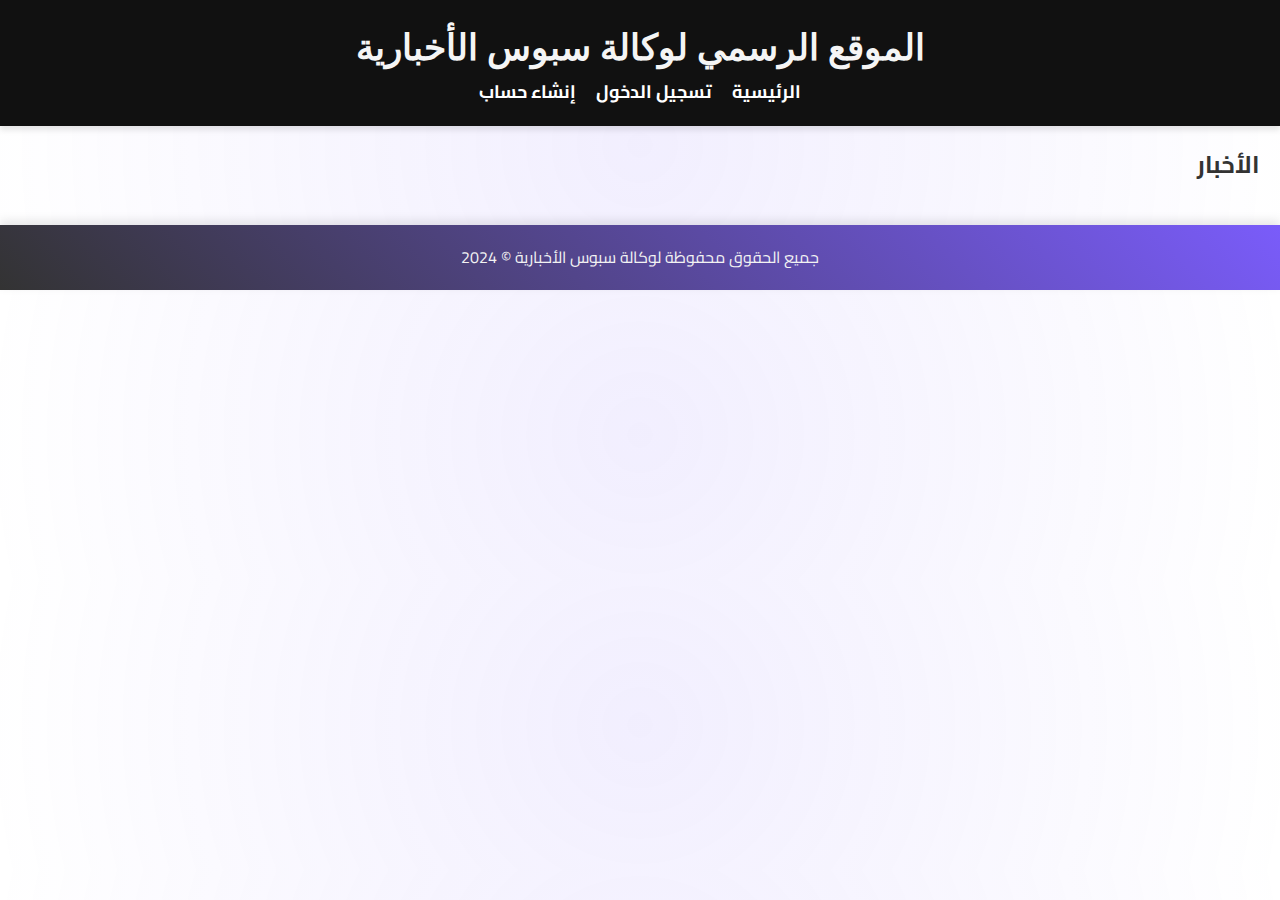
==== index.html @ 8d3fb9c5 "Update index.html" ====
<!DOCTYPE html>
<html lang="ar" dir="rtl">
<head>
    <meta charset="UTF-8">
    <meta name="viewport" content="width=device-width, initial-scale=1.0">
    <title>وكالة سبوس الأخبارية</title>
    <link rel="stylesheet" href="styles.css">
    <script defer src="firebase-config.js"></script>
    <script defer src="app.js"></script>

    <!-- إضافة رابط الخط من Google Fonts -->
    <link href="https://fonts.googleapis.com/css2?family=Amiri&family=Cairo:wght@400;700&display=swap" rel="stylesheet">
</head>
<body>
    <header>
        <nav>
            <h1>الموقع الرسمي لوكالة سبوس الأخبارية</h1>
            <ul id="nav-links">
                <li><a href="index.html">الرئيسية</a></li>
                <li id="admin-link" style="display:none;"><a href="admin.html">نشر خبر</a></li>
                <li id="login-link"><a href="login.html">تسجيل الدخول</a></li>
                <li id="signup-link"><a href="signup.html">إنشاء حساب</a></li>
            </ul>
        </nav>

        <script>
            // التحقق من حالة الأدمن بعد تسجيل الدخول
            firebase.auth().onAuthStateChanged((user) => {
                if (user) {
                    db.collection('users').doc(user.uid).get().then((doc) => {
                        if (doc.exists && doc.data().isAdmin) {
                            // إظهار رابط نشر الأخبار إذا كان المستخدم أدمن
                            document.getElementById('admin-link').style.display = 'block';
                        }
                    });

                    // إخفاء رابط تسجيل الدخول وإنشاء حساب عند تسجيل الدخول
                    document.getElementById('login-link').style.display = 'none';
                    document.getElementById('signup-link').style.display = 'none';
                }
            });
        </script>
    </header>

    <main>
        <section id="news-section">
            <h2>الأخبار</h2>
            <div id="news-container"></div>
        </section>
    </main>

    <footer>
        <p>جميع الحقوق محفوظة لوكالة سبوس الأخبارية © 2024</p>
    </footer>

    <script>
        // تحميل الأخبار من Firestore
        function loadNews() {
            const newsContainer = document.getElementById('news-container');
            newsContainer.innerHTML = ''; // تفريغ المحتوى السابق

            db.collection('news').orderBy('timestamp', 'desc').get().then((querySnapshot) => {
                querySnapshot.forEach((doc) => {
                    const newsItem = doc.data();
                    const newsDiv = document.createElement('div');
                    newsDiv.classList.add('news-item');

                    newsDiv.innerHTML = `
                        <h3>${newsItem.title}</h3>
                        <p>${newsItem.content}</p>
                        <hr>
                    `;
                    newsContainer.appendChild(newsDiv);
                });
            }).catch((error) => {
                console.error("خطأ في تحميل الأخبار: ", error);
            });
        }

        // استدعاء الدالة لتحميل الأخبار عند تحميل الصفحة
        window.onload = loadNews;
    </script>
</body>
</html>
---- styles.css ----
/* إعدادات عامة */
* {
    margin: 0;
    padding: 0;
    box-sizing: border-box;
}

body {
    font-family: 'Cairo', sans-serif; /* استخدام خط Cairo كخط أساسي */
    background-color: #f3f3f3;
    color: #333;
    line-height: 1.6;
}

header {
    background-color: #111; /* لون غامق لجعل العنوان بارز */
    color: #fff;
    padding: 20px;
    text-align: center;
    box-shadow: 0 4px 6px rgba(0, 0, 0, 0.1);
    position: sticky;
    top: 0;
    z-index: 1000;
}

nav ul {
    list-style: none;
    display: flex;
    justify-content: center;
    gap: 20px;
}

nav ul li a {
    color: #fff;
    text-decoration: none;
    font-weight: bold;
    font-size: 18px;
    transition: color 0.3s ease;
}

nav ul li a:hover {
    color: #7a5cfa; /* تأثير اللون البنفسجي عند التحويم */
}

h1 {
    font-size: 36px;
    font-family: 'Times New Roman', serif;
    color: #f5f5f5;
    text-transform: uppercase;
    letter-spacing: 2px;
}

main {
    margin: 20px;
}

footer {
    background-color: #111;
    color: #fff;
    padding: 20px;
    text-align: center;
    margin-top: 40px;
}

.dark-mode {
    background-color: #121212;
    color: #eeeeee;
}

/* تدرج لألوان سحرية وخفيفة */
body.dark-mode {
    background: linear-gradient(to bottom, #2c2c54, #444);
    color: #d9d9f3;
}

/* تصميم مخصص لعرض الأخبار */
.news-item {
    background: linear-gradient(135deg, #fdfbfb 0%, #ebedee 100%);
    border-radius: 12px;
    margin-bottom: 20px;
    padding: 20px;
    box-shadow: 0 8px 15px rgba(0, 0, 0, 0.1);
    transition: transform 0.3s ease, box-shadow 0.3s ease;
}

.news-item:hover {
    transform: translateY(-10px);
    box-shadow: 0 15px 25px rgba(0, 0, 0, 0.2);
}

.news-item h3 {
    font-size: 24px;
    font-family: 'Georgia', serif;
    color: #333;
    margin-bottom: 10px;
    transition: color 0.3s ease;
}

.news-item p {
    font-size: 18px;
    color: #555;
}

.news-item:hover h3 {
    color: #7a5cfa;
}

/* تصميم قسم التعليقات */
.comments-section {
    margin-top: 20px;
    background-color: #f0f0ff;
    padding: 15px;
    border-radius: 8px;
    box-shadow: 0 4px 8px rgba(0, 0, 0, 0.1);
}

.comment {
    background-color: #ffffff;
    padding: 10px;
    margin-top: 10px;
    border-left: 4px solid #7a5cfa;
    border-radius: 4px;
}

/* تصميم أزرار الإضافة */
button {
    background-color: #7a5cfa;
    color: white;
    padding: 10px 20px;
    border: none;
    border-radius: 8px;
    font-size: 16px;
    cursor: pointer;
    transition: background-color 0.3s ease, box-shadow 0.3s ease;
}

button:hover {
    background-color: #6849d1;
    box-shadow: 0 5px 15px rgba(122, 92, 250, 0.3);
}

/* تصاميم إضافية للحقول */
input[type="text"],
input[type="email"],
textarea {
    width: 100%;
    padding: 10px;
    margin-top: 10px;
    margin-bottom: 20px;
    border: 2px solid #ddd;
    border-radius: 8px;
    background-color: #fdfbfb;
    font-size: 16px;
    transition: border 0.3s ease;
}

input:focus,
textarea:focus {
    border-color: #7a5cfa;
    outline: none;
}

/* تأثيرات للطابع السحري */
body {
    background: radial-gradient(circle, rgba(122, 92, 250, 0.1), rgba(0, 0, 0, 0));
}

.news-item {
    border: 1px solid rgba(122, 92, 250, 0.2);
    position: relative;
}

.news-item::after {
    content: '';
    position: absolute;
    top: -10px;
    left: -10px;
    right: -10px;
    bottom: -10px;
    background: linear-gradient(45deg, rgba(122, 92, 250, 0.2), transparent);
    border-radius: 12px;
    z-index: -1;
    transition: opacity 0.3s ease;
}

.news-item:hover::after {
    opacity: 0.5;
}

/* تصميم مخصص للفوتر */
footer {
    background: linear-gradient(45deg, #333, #7a5cfa);
    color: #f3f3f3;
    box-shadow: 0 -4px 10px rgba(0, 0, 0, 0.1);
}



/* تصميم صفحة تسجيل الدخول وإنشاء الحساب */
.form-container {
    max-width: 400px;
    margin: 50px auto;
    padding: 20px;
    background-color: #fff;
    border-radius: 12px;
    box-shadow: 0 10px 20px rgba(0, 0, 0, 0.1);
    text-align: center;
}

.form-container h2 {
    font-size: 24px;
    color: #333;
    margin-bottom: 20px;
}

.form-container input[type="email"],
.form-container input[type="password"] {
    width: 100%;
    padding: 10px;
    margin-bottom: 15px;
    border: 2px solid #ddd;
    border-radius: 8px;
    background-color: #f3f3f3;
    font-size: 16px;
    transition: border 0.3s ease;
}

.form-container input:focus {
    border-color: #7a5cfa;
    outline: none;
}

.form-container button {
    width: 100%;
    padding: 10px;
    background-color: #7a5cfa;
    color: white;
    border: none;
    border-radius: 8px;
    font-size: 16px;
    cursor: pointer;
    transition: background-color 0.3s ease, box-shadow 0.3s ease;
    margin-top: 10px;
}

.form-container button:hover {
    background-color: #6849d1;
    box-shadow: 0 5px 15px rgba(122, 92, 250, 0.3);
}

.form-container p {
    margin-top: 15px;
    font-size: 14px;
    color: #555;
}

.form-container p a {
    color: #7a5cfa;
    text-decoration: none;
    transition: color 0.3s ease;
}

.form-container p a:hover {
    color: #6849d1;
}

/* إضافة تأثيرات سحرية */
.form-container {
    position: relative;
    background: linear-gradient(135deg, #fdfbfb, #ebedee);
}

.form-container::before {
    content: '';
    position: absolute;
    top: -10px;
    left: -10px;
    right: -10px;
    bottom: -10px;
    background: linear-gradient(45deg, rgba(122, 92, 250, 0.2), transparent);
    border-radius: 12px;
    z-index: -1;
    transition: opacity 0.3s ease;
}

.form-container:hover::before {
    opacity: 0.5;
}

/* الوضع الليلي لصفحات تسجيل الدخول وإنشاء الحساب */
body.dark-mode .form-container {
    background-color: #222;
    color: #eee;
    border: 1px solid rgba(122, 92, 250, 0.4);
}

body.dark-mode .form-container input {
    background-color: #333;
    border-color: #444;
    color: #eee;
}

body.dark-mode .form-container input:focus {
    border-color: #7a5cfa;
}

body.dark-mode .form-container button {
    background-color: #7a5cfa;
}

body.dark-mode .form-container button:hover {
    background-color: #6849d1;
}

body.dark-mode .form-container p a {
    color: #7a5cfa;
}
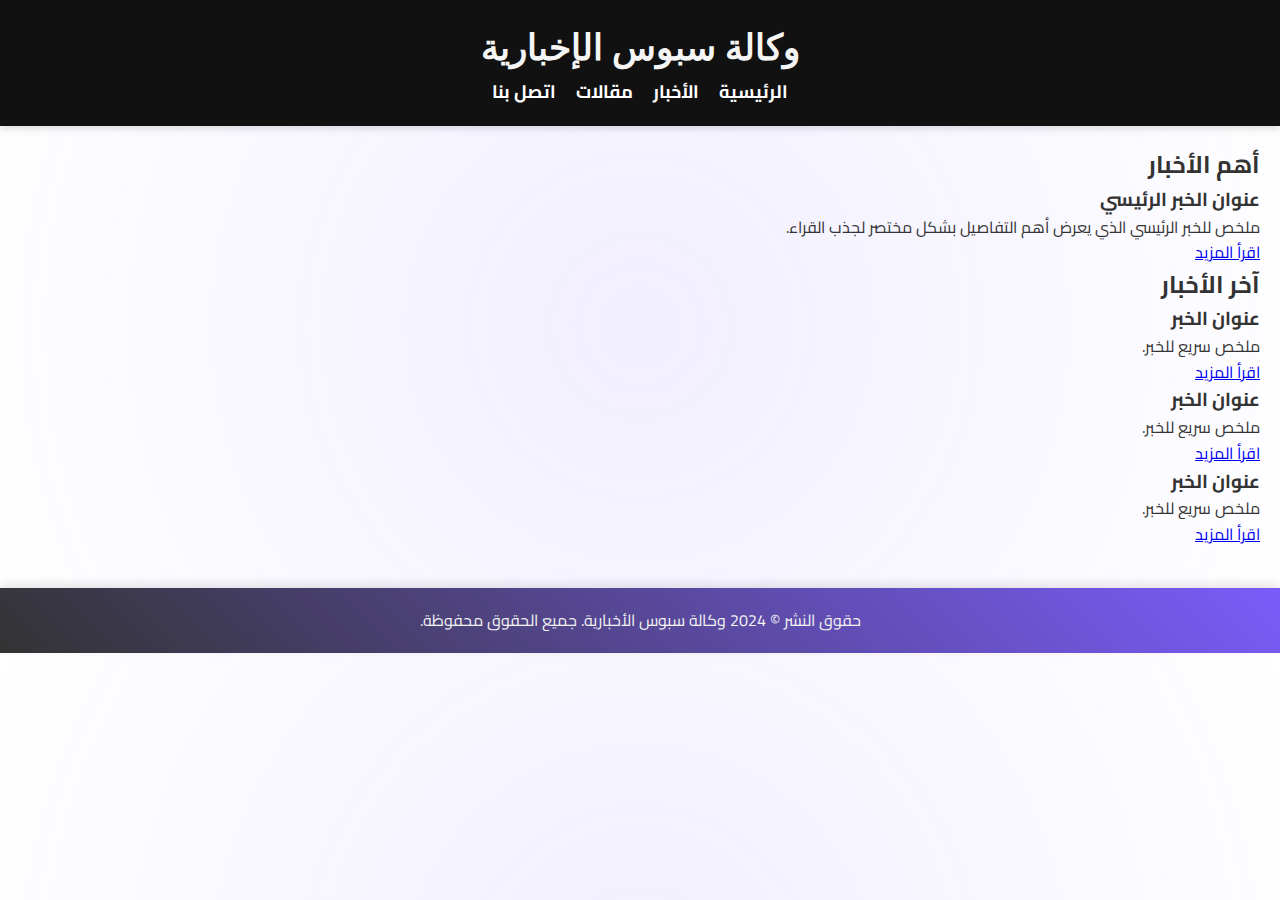
==== commit bbb11608: "Update index.html" ====
--- a/index.html
+++ b/index.html
@@ -1,5 +1,6 @@
 <!DOCTYPE html>
 <html lang="ar" dir="rtl">
+
 <head>
     <meta charset="UTF-8">
     <meta name="viewport" content="width=device-width, initial-scale=1.0">
@@ -11,74 +12,59 @@
     <!-- إضافة رابط الخط من Google Fonts -->
     <link href="https://fonts.googleapis.com/css2?family=Amiri&family=Cairo:wght@400;700&display=swap" rel="stylesheet">
 </head>
+
 <body>
     <header>
-        <nav>
-            <h1>الموقع الرسمي لوكالة سبوس الأخبارية</h1>
-            <ul id="nav-links">
-                <li><a href="index.html">الرئيسية</a></li>
-                <li id="admin-link" style="display:none;"><a href="admin.html">نشر خبر</a></li>
-                <li id="login-link"><a href="login.html">تسجيل الدخول</a></li>
-                <li id="signup-link"><a href="signup.html">إنشاء حساب</a></li>
-            </ul>
-        </nav>
-
-        <script>
-            // التحقق من حالة الأدمن بعد تسجيل الدخول
-            firebase.auth().onAuthStateChanged((user) => {
-                if (user) {
-                    db.collection('users').doc(user.uid).get().then((doc) => {
-                        if (doc.exists && doc.data().isAdmin) {
-                            // إظهار رابط نشر الأخبار إذا كان المستخدم أدمن
-                            document.getElementById('admin-link').style.display = 'block';
-                        }
-                    });
-
-                    // إخفاء رابط تسجيل الدخول وإنشاء حساب عند تسجيل الدخول
-                    document.getElementById('login-link').style.display = 'none';
-                    document.getElementById('signup-link').style.display = 'none';
-                }
-            });
-        </script>
+        <div class="header-container">
+            <h1>وكالة سبوس الإخبارية</h1>
+            <nav>
+                <ul>
+                    <li><a href="#">الرئيسية</a></li>
+                    <li><a href="#">الأخبار</a></li>
+                    <li><a href="#">مقالات</a></li>
+                    <li><a href="#">اتصل بنا</a></li>
+                </ul>
+            </nav>
+        </div>
     </header>
 
     <main>
-        <section id="news-section">
-            <h2>الأخبار</h2>
-            <div id="news-container"></div>
+        <section class="headline-news">
+            <h2>أهم الأخبار</h2>
+            <article>
+                <h3>عنوان الخبر الرئيسي</h3>
+                <p>ملخص للخبر الرئيسي الذي يعرض أهم التفاصيل بشكل مختصر لجذب القراء.</p>
+                <a href="#" class="read-more">اقرأ المزيد</a>
+            </article>
+        </section>
+
+        <section class="latest-news">
+            <h2>آخر الأخبار</h2>
+            <div class="news-grid">
+                <article>
+                    <h3>عنوان الخبر</h3>
+                    <p>ملخص سريع للخبر.</p>
+                    <a href="#" class="read-more">اقرأ المزيد</a>
+                </article>
+                <article>
+                    <h3>عنوان الخبر</h3>
+                    <p>ملخص سريع للخبر.</p>
+                    <a href="#" class="read-more">اقرأ المزيد</a>
+                </article>
+                <article>
+                    <h3>عنوان الخبر</h3>
+                    <p>ملخص سريع للخبر.</p>
+                    <a href="#" class="read-more">اقرأ المزيد</a>
+                </article>
+            </div>
         </section>
     </main>
 
     <footer>
-        <p>جميع الحقوق محفوظة لوكالة سبوس الأخبارية © 2024</p>
+        <div class="footer-container">
+            <p>حقوق النشر © 2024 وكالة سبوس الأخبارية. جميع الحقوق محفوظة.</p>
+        </div>
     </footer>
+</body>
 
-    <script>
-        // تحميل الأخبار من Firestore
-        function loadNews() {
-            const newsContainer = document.getElementById('news-container');
-            newsContainer.innerHTML = ''; // تفريغ المحتوى السابق
-
-            db.collection('news').orderBy('timestamp', 'desc').get().then((querySnapshot) => {
-                querySnapshot.forEach((doc) => {
-                    const newsItem = doc.data();
-                    const newsDiv = document.createElement('div');
-                    newsDiv.classList.add('news-item');
-
-                    newsDiv.innerHTML = `
-                        <h3>${newsItem.title}</h3>
-                        <p>${newsItem.content}</p>
-                        <hr>
-                    `;
-                    newsContainer.appendChild(newsDiv);
-                });
-            }).catch((error) => {
-                console.error("خطأ في تحميل الأخبار: ", error);
-            });
-        }
-
-        // استدعاء الدالة لتحميل الأخبار عند تحميل الصفحة
-        window.onload = loadNews;
-    </script>
-</body>
 </html>
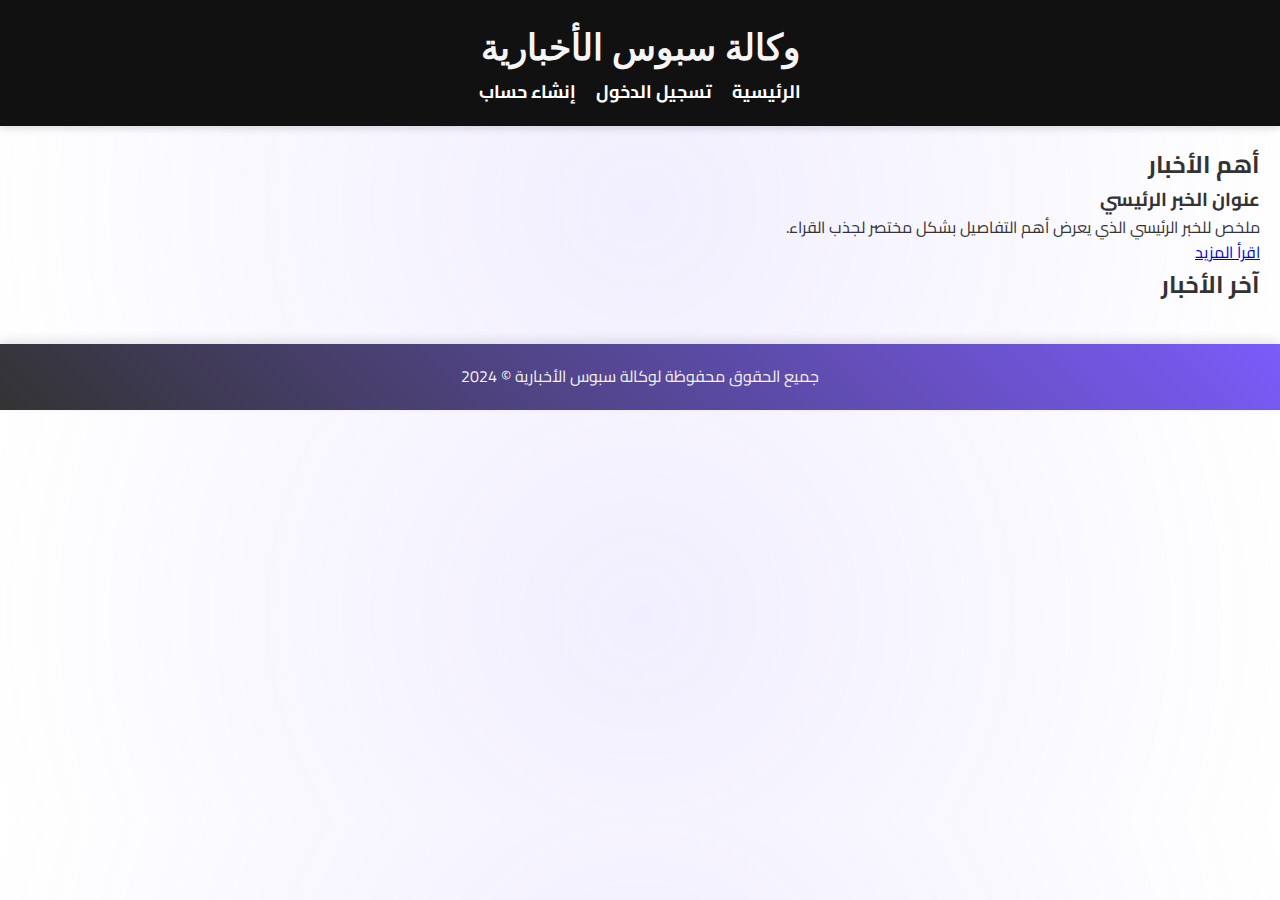
==== commit 4164e019: "Update index.html" ====
--- a/index.html
+++ b/index.html
@@ -1,6 +1,5 @@
 <!DOCTYPE html>
 <html lang="ar" dir="rtl">
-
 <head>
     <meta charset="UTF-8">
     <meta name="viewport" content="width=device-width, initial-scale=1.0">
@@ -12,20 +11,37 @@
     <!-- إضافة رابط الخط من Google Fonts -->
     <link href="https://fonts.googleapis.com/css2?family=Amiri&family=Cairo:wght@400;700&display=swap" rel="stylesheet">
 </head>
-
 <body>
     <header>
         <div class="header-container">
-            <h1>وكالة سبوس الإخبارية</h1>
+            <h1>وكالة سبوس الأخبارية</h1>
             <nav>
                 <ul>
-                    <li><a href="#">الرئيسية</a></li>
-                    <li><a href="#">الأخبار</a></li>
-                    <li><a href="#">مقالات</a></li>
-                    <li><a href="#">اتصل بنا</a></li>
+                    <li><a href="index.html">الرئيسية</a></li>
+                    <li id="admin-link" style="display:none;"><a href="admin.html">نشر خبر</a></li>
+                    <li id="login-link"><a href="login.html">تسجيل الدخول</a></li>
+                    <li id="signup-link"><a href="signup.html">إنشاء حساب</a></li>
                 </ul>
             </nav>
         </div>
+
+        <script>
+            // التحقق من حالة الأدمن بعد تسجيل الدخول
+            firebase.auth().onAuthStateChanged((user) => {
+                if (user) {
+                    db.collection('users').doc(user.uid).get().then((doc) => {
+                        if (doc.exists && doc.data().isAdmin) {
+                            // إظهار رابط نشر الأخبار إذا كان المستخدم أدمن
+                            document.getElementById('admin-link').style.display = 'block';
+                        }
+                    });
+
+                    // إخفاء رابط تسجيل الدخول وإنشاء حساب عند تسجيل الدخول
+                    document.getElementById('login-link').style.display = 'none';
+                    document.getElementById('signup-link').style.display = 'none';
+                }
+            });
+        </script>
     </header>
 
     <main>
@@ -40,31 +56,44 @@
 
         <section class="latest-news">
             <h2>آخر الأخبار</h2>
-            <div class="news-grid">
-                <article>
-                    <h3>عنوان الخبر</h3>
-                    <p>ملخص سريع للخبر.</p>
-                    <a href="#" class="read-more">اقرأ المزيد</a>
-                </article>
-                <article>
-                    <h3>عنوان الخبر</h3>
-                    <p>ملخص سريع للخبر.</p>
-                    <a href="#" class="read-more">اقرأ المزيد</a>
-                </article>
-                <article>
-                    <h3>عنوان الخبر</h3>
-                    <p>ملخص سريع للخبر.</p>
-                    <a href="#" class="read-more">اقرأ المزيد</a>
-                </article>
+            <div class="news-grid" id="news-container">
+                <!-- سيتم تحميل الأخبار هنا -->
             </div>
         </section>
     </main>
 
     <footer>
         <div class="footer-container">
-            <p>حقوق النشر © 2024 وكالة سبوس الأخبارية. جميع الحقوق محفوظة.</p>
+            <p>جميع الحقوق محفوظة لوكالة سبوس الأخبارية © 2024</p>
         </div>
     </footer>
+
+    <script>
+        // تحميل الأخبار من Firestore
+        function loadNews() {
+            const newsContainer = document.getElementById('news-container');
+            newsContainer.innerHTML = ''; // تفريغ المحتوى السابق
+
+            db.collection('news').orderBy('timestamp', 'desc').get().then((querySnapshot) => {
+                querySnapshot.forEach((doc) => {
+                    const newsItem = doc.data();
+                    const newsDiv = document.createElement('div');
+                    newsDiv.classList.add('news-item');
+
+                    newsDiv.innerHTML = `
+                        <h3>${newsItem.title}</h3>
+                        <p>${newsItem.content}</p>
+                        <hr>
+                    `;
+                    newsContainer.appendChild(newsDiv);
+                });
+            }).catch((error) => {
+                console.error("خطأ في تحميل الأخبار: ", error);
+            });
+        }
+
+        // استدعاء الدالة لتحميل الأخبار عند تحميل الصفحة
+        window.onload = loadNews;
+    </script>
 </body>
-
 </html>
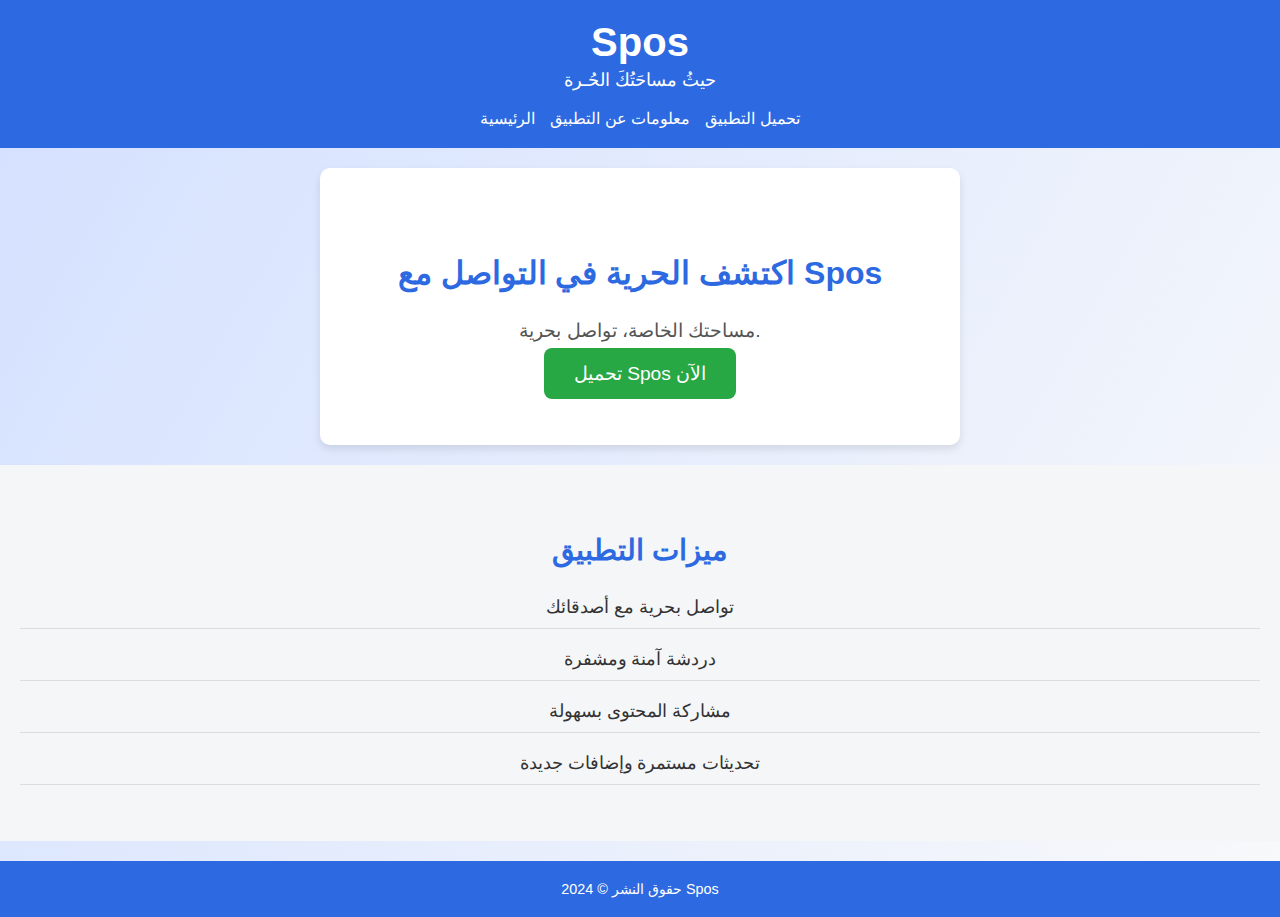
==== commit 66c8ec0d: "Update index.html" ====
--- a/index.html
+++ b/index.html
@@ -1,99 +1,146 @@
 <!DOCTYPE html>
-<html lang="ar" dir="rtl">
+<html lang="ar">
 <head>
     <meta charset="UTF-8">
     <meta name="viewport" content="width=device-width, initial-scale=1.0">
-    <title>وكالة سبوس الأخبارية</title>
-    <link rel="stylesheet" href="styles.css">
-    <script defer src="firebase-config.js"></script>
-    <script defer src="app.js"></script>
+    <title>Spos - تحميل التطبيق</title>
+    <style>
+        /* إعدادات عامة للصفحة */
+        body {
+            font-family: Arial, sans-serif;
+            background: linear-gradient(120deg, #d3e0ff, #f8f9fa);
+            color: #333;
+            margin: 0;
+            padding: 0;
+            text-align: center;
+        }
 
-    <!-- إضافة رابط الخط من Google Fonts -->
-    <link href="https://fonts.googleapis.com/css2?family=Amiri&family=Cairo:wght@400;700&display=swap" rel="stylesheet">
+        /* الشعار والقائمة */
+        .header {
+            padding: 20px;
+            background-color: #2d69e0;
+            color: white;
+        }
+        .header h1 {
+            margin: 0;
+            font-size: 2.5em;
+        }
+        .header p {
+            font-size: 1.1em;
+            margin-top: 5px;
+        }
+        .nav {
+            display: flex;
+            justify-content: center;
+            gap: 15px;
+            margin-top: 10px;
+        }
+        .nav a {
+            color: white;
+            text-decoration: none;
+            font-size: 1em;
+        }
+
+        /* قسم البطل */
+        .hero {
+            padding: 60px 20px;
+            background-color: #ffffff;
+            box-shadow: 0 4px 8px rgba(0, 0, 0, 0.1);
+            margin: 20px auto;
+            max-width: 600px;
+            border-radius: 10px;
+        }
+        .hero h2 {
+            color: #2d69e0;
+            font-size: 2em;
+        }
+        .hero p {
+            font-size: 1.2em;
+            color: #555;
+            margin: 10px 0 20px;
+        }
+        .download-btn {
+            padding: 15px 30px;
+            background-color: #28a745;
+            color: white;
+            font-size: 1.2em;
+            border: none;
+            border-radius: 8px;
+            cursor: pointer;
+            text-decoration: none;
+        }
+
+        /* قسم الميزات */
+        .features {
+            background-color: #f4f6f8;
+            padding: 40px 20px;
+            margin-top: 20px;
+        }
+        .features h3 {
+            color: #2d69e0;
+            font-size: 1.8em;
+            margin-bottom: 20px;
+        }
+        .features ul {
+            list-style-type: none;
+            padding: 0;
+        }
+        .features ul li {
+            font-size: 1.1em;
+            color: #333;
+            margin-bottom: 10px;
+            padding: 10px;
+            border-bottom: 1px solid #ddd;
+        }
+
+        /* التذييل */
+        .footer {
+            padding: 20px;
+            background-color: #2d69e0;
+            color: white;
+            margin-top: 20px;
+        }
+        .footer p {
+            margin: 0;
+            font-size: 0.9em;
+        }
+    </style>
 </head>
 <body>
-    <header>
-        <div class="header-container">
-            <h1>وكالة سبوس الأخبارية</h1>
-            <nav>
-                <ul>
-                    <li><a href="index.html">الرئيسية</a></li>
-                    <li id="admin-link" style="display:none;"><a href="admin.html">نشر خبر</a></li>
-                    <li id="login-link"><a href="login.html">تسجيل الدخول</a></li>
-                    <li id="signup-link"><a href="signup.html">إنشاء حساب</a></li>
-                </ul>
-            </nav>
-        </div>
 
-        <script>
-            // التحقق من حالة الأدمن بعد تسجيل الدخول
-            firebase.auth().onAuthStateChanged((user) => {
-                if (user) {
-                    db.collection('users').doc(user.uid).get().then((doc) => {
-                        if (doc.exists && doc.data().isAdmin) {
-                            // إظهار رابط نشر الأخبار إذا كان المستخدم أدمن
-                            document.getElementById('admin-link').style.display = 'block';
-                        }
-                    });
+<!-- الهيدر والشعار -->
+<div class="header">
+    <h1>Spos</h1>
+    <p>حيثُ مساحَتُكَ الحُـرة</p>
+    <div class="nav">
+        <a href="#">الرئيسية</a>
+        <a href="#">معلومات عن التطبيق</a>
+        <a href="#download">تحميل التطبيق</a>
+    </div>
+</div>
 
-                    // إخفاء رابط تسجيل الدخول وإنشاء حساب عند تسجيل الدخول
-                    document.getElementById('login-link').style.display = 'none';
-                    document.getElementById('signup-link').style.display = 'none';
-                }
-            });
-        </script>
-    </header>
+<!-- قسم البطل (الصورة الرئيسية) -->
+<div class="hero" id="download">
+    <h2>اكتشف الحرية في التواصل مع Spos</h2>
+    <p>مساحتك الخاصة، تواصل بحرية.</p>
+    <a href="رابط_التحميل" class="download-btn">تحميل Spos الآن</a>
+</div>
 
-    <main>
-        <section class="headline-news">
-            <h2>أهم الأخبار</h2>
-            <article>
-                <h3>عنوان الخبر الرئيسي</h3>
-                <p>ملخص للخبر الرئيسي الذي يعرض أهم التفاصيل بشكل مختصر لجذب القراء.</p>
-                <a href="#" class="read-more">اقرأ المزيد</a>
-            </article>
-        </section>
+<!-- قسم الميزات -->
+<div class="features">
+    <h3>ميزات التطبيق</h3>
+    <ul>
+        <li>تواصل بحرية مع أصدقائك</li>
+        <li>دردشة آمنة ومشفرة</li>
+        <li>مشاركة المحتوى بسهولة</li>
+        <li>تحديثات مستمرة وإضافات جديدة</li>
+    </ul>
+</div>
 
-        <section class="latest-news">
-            <h2>آخر الأخبار</h2>
-            <div class="news-grid" id="news-container">
-                <!-- سيتم تحميل الأخبار هنا -->
-            </div>
-        </section>
-    </main>
+<!-- التذييل -->
+<div class="footer">
+    <p>حقوق النشر © 2024 Spos</p>
+</div>
 
-    <footer>
-        <div class="footer-container">
-            <p>جميع الحقوق محفوظة لوكالة سبوس الأخبارية © 2024</p>
-        </div>
-    </footer>
-
-    <script>
-        // تحميل الأخبار من Firestore
-        function loadNews() {
-            const newsContainer = document.getElementById('news-container');
-            newsContainer.innerHTML = ''; // تفريغ المحتوى السابق
-
-            db.collection('news').orderBy('timestamp', 'desc').get().then((querySnapshot) => {
-                querySnapshot.forEach((doc) => {
-                    const newsItem = doc.data();
-                    const newsDiv = document.createElement('div');
-                    newsDiv.classList.add('news-item');
-
-                    newsDiv.innerHTML = `
-                        <h3>${newsItem.title}</h3>
-                        <p>${newsItem.content}</p>
-                        <hr>
-                    `;
-                    newsContainer.appendChild(newsDiv);
-                });
-            }).catch((error) => {
-                console.error("خطأ في تحميل الأخبار: ", error);
-            });
-        }
-
-        // استدعاء الدالة لتحميل الأخبار عند تحميل الصفحة
-        window.onload = loadNews;
-    </script>
 </body>
 </html>
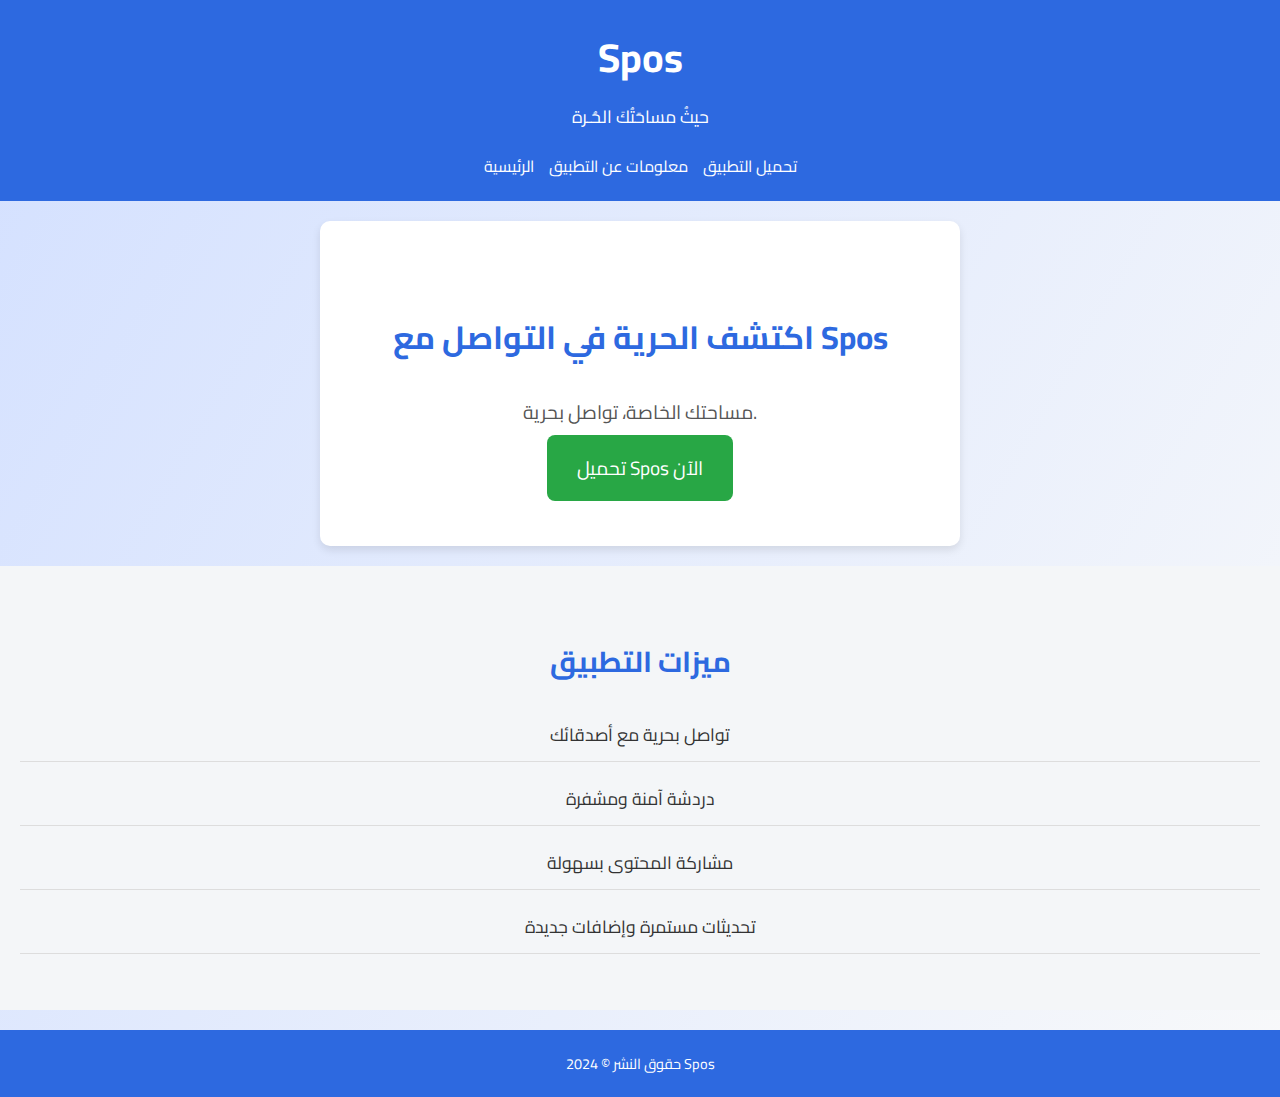
==== commit 91bf3763: "Update index.html" ====
--- a/index.html
+++ b/index.html
@@ -4,10 +4,12 @@
     <meta charset="UTF-8">
     <meta name="viewport" content="width=device-width, initial-scale=1.0">
     <title>Spos - تحميل التطبيق</title>
+    <!-- استيراد خط عربي جميل -->
+    <link href="https://fonts.googleapis.com/css2?family=Cairo:wght@400;700&display=swap" rel="stylesheet">
     <style>
         /* إعدادات عامة للصفحة */
         body {
-            font-family: Arial, sans-serif;
+            font-family: 'Cairo', sans-serif;
             background: linear-gradient(120deg, #d3e0ff, #f8f9fa);
             color: #333;
             margin: 0;
@@ -123,7 +125,7 @@
 <div class="hero" id="download">
     <h2>اكتشف الحرية في التواصل مع Spos</h2>
     <p>مساحتك الخاصة، تواصل بحرية.</p>
-    <a href="رابط_التحميل" class="download-btn">تحميل Spos الآن</a>
+    <a href="https://yourwebsite.com/downloads/spos.apk" class="download-btn">تحميل Spos الآن</a>
 </div>
 
 <!-- قسم الميزات -->
